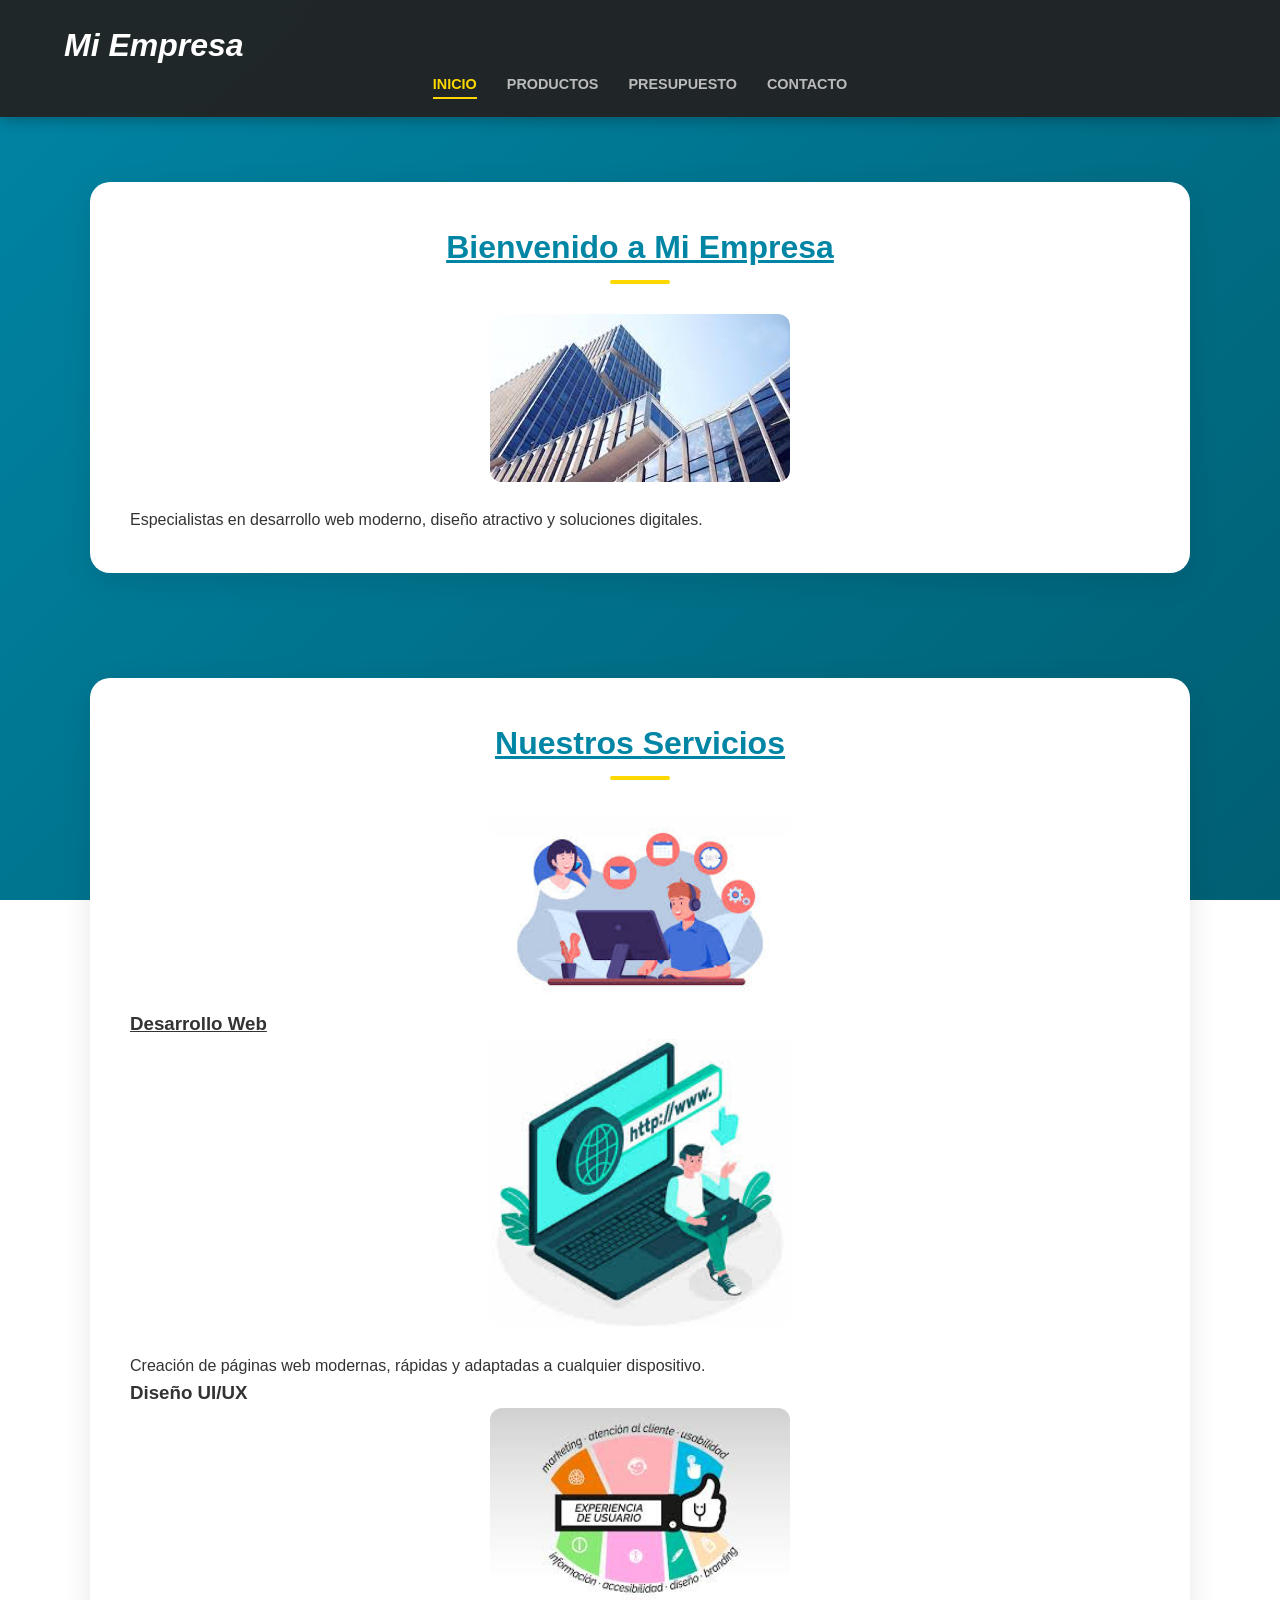
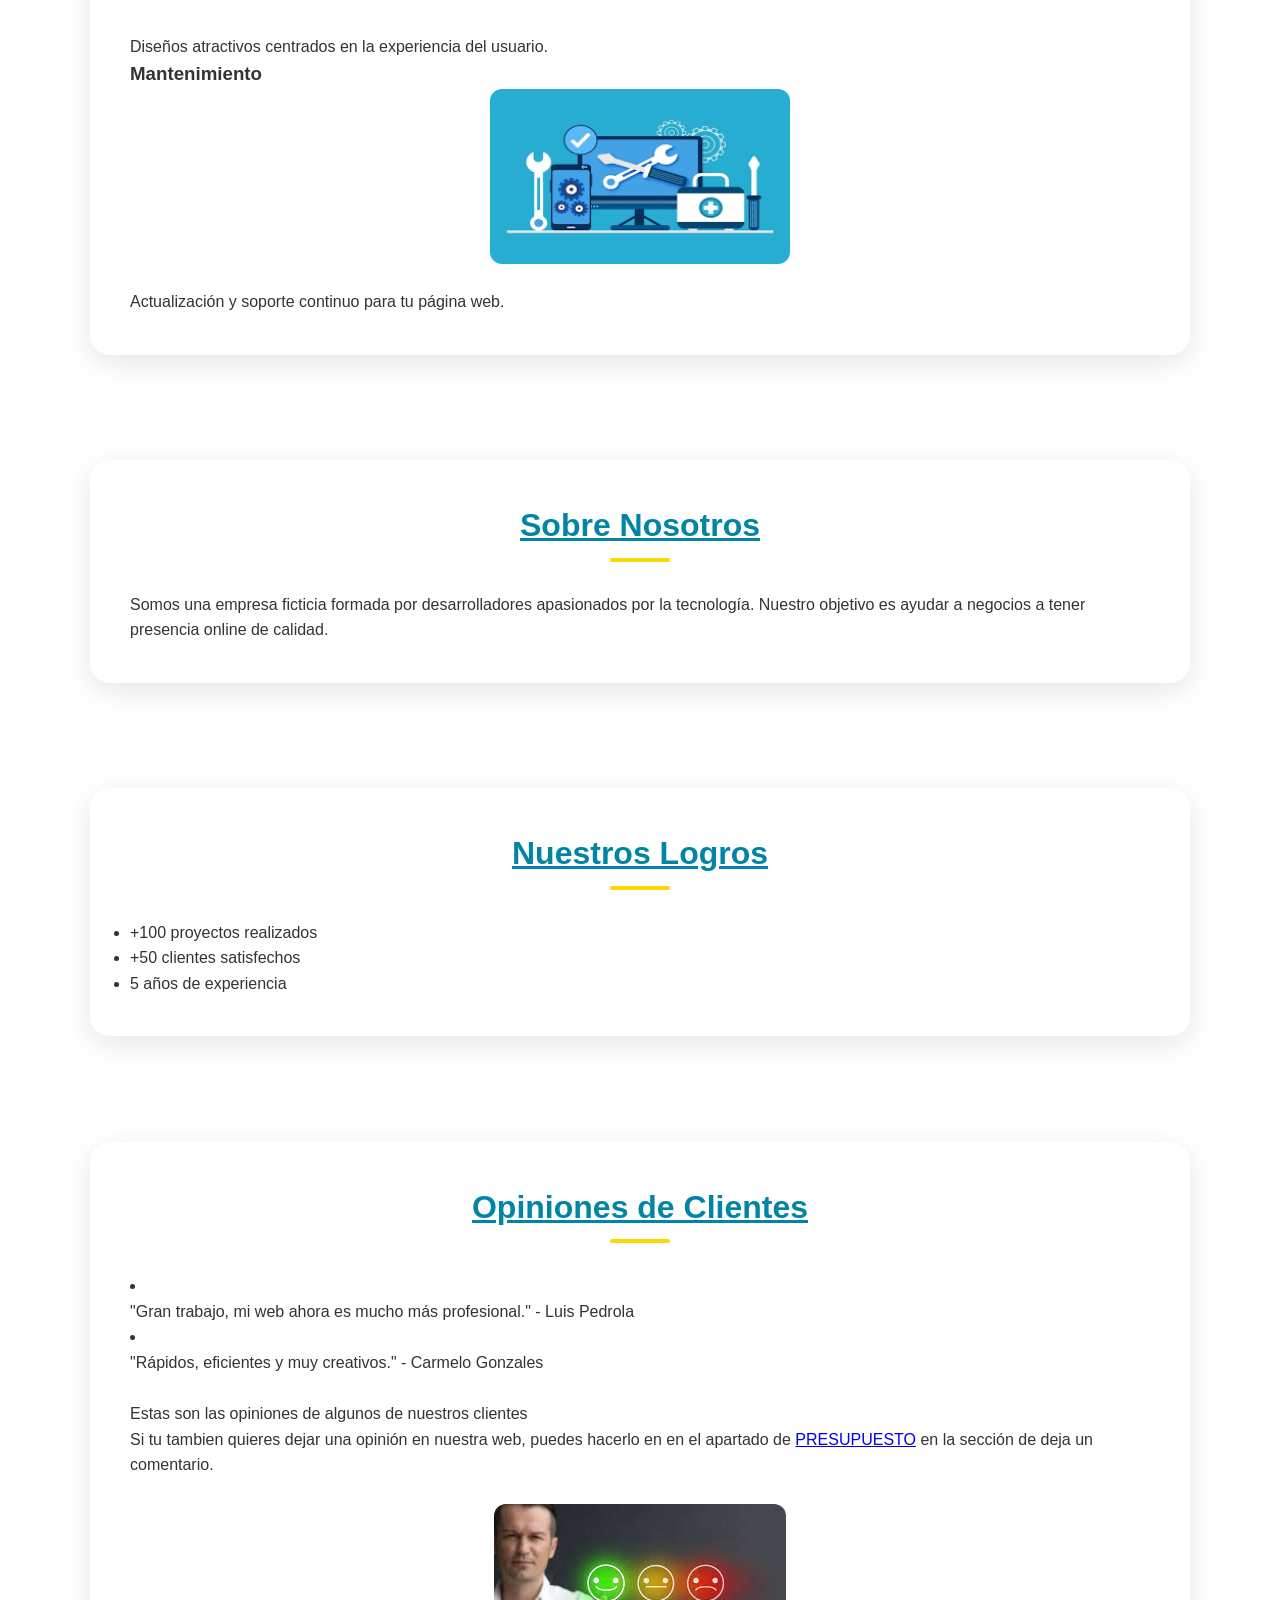
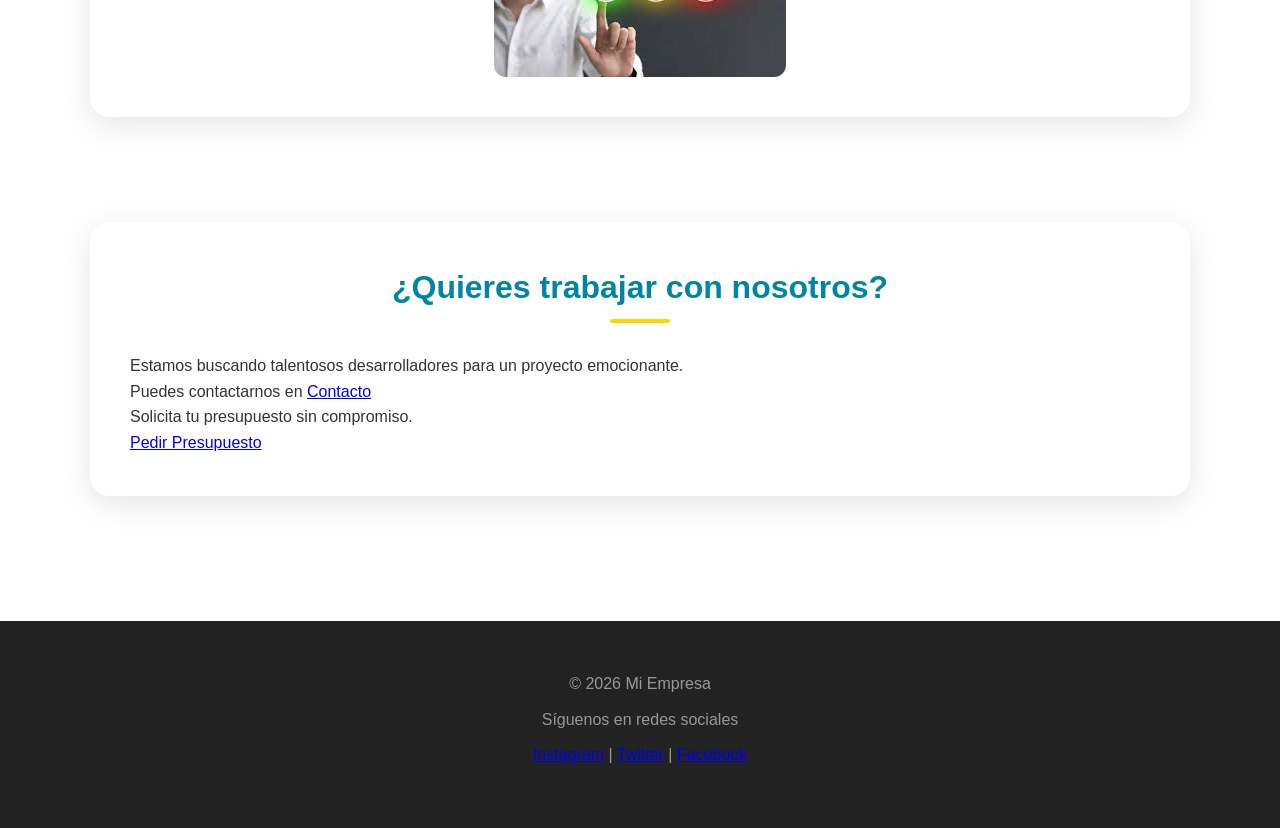
==== index.html @ b94d6785 "commit general" ====
<!DOCTYPE html>
<html lang="es">
<head>
    <meta charset="UTF-8">
    <meta name="description" content="Empresa de desarrollo web profesional">
    <title>Inicio - Mi Empresa</title>
    <link rel="stylesheet" href="css/styles.css">
</head>
<body>

<header>
    <h1><i>Mi Empresa</i></h1>
    <nav>
        <ul>
            <li><a href="/index.html" class="active">Inicio</a></li>
            <li><a href="../Trabajo Final/views/productos.html">Productos</a></li>
            <li><a href="../Trabajo Final/views/presupuesto.html">Presupuesto</a></li>
            <li><a href="../Trabajo Final/views/contacto.html">Contacto</a></li>
        </ul>
    </nav>
</header>
<br>
<section>
    <h2><u>Bienvenido a Mi Empresa</u></h2>
        <img src="./img/miempresa.jpg" alt="Esta es nuestra empresa">
        <br>
    <p>Especialistas en desarrollo web moderno, diseño atractivo y soluciones digitales.</p>
</section>
<br>
<section>
    <h2><u>Nuestros Servicios</u></h2>
        <img src="./img/servicios.jpg" width=300>

    <article>
        <h3><u>Desarrollo Web</u></h3>
        <img src="./img/web.jpg" width=300>
        <br>
        <p>Creación de páginas web modernas, rápidas y adaptadas a cualquier dispositivo.</p>
    </article>

    <article>
        <h3>Diseño UI/UX</h3>
        <img src="./img/experiencias de usuario.jpg" width=300>
        <br>
        <p>Diseños atractivos centrados en la experiencia del usuario.</p>
    </article>

    <article>
        <h3>Mantenimiento</h3>
        <img src="./img/mantenimientodeweb.png" width=300>
        <br>
        <p>Actualización y soporte continuo para tu página web.</p>
    </article>
</section>
<br>
<section>
    <h2><u>Sobre Nosotros</u></h2>

    <p>Somos una empresa ficticia formada por desarrolladores apasionados por la tecnología. 
    Nuestro objetivo es ayudar a negocios a tener presencia online de calidad.</p>
</section>
<br>
<section>
    <h2><u>Nuestros Logros</u></h2>
    <ul>
        <li>+100 proyectos realizados</li>
        <li>+50 clientes satisfechos</li>
        <li>5 años de experiencia</li>
    </ul>
</section>
<br>
<section>
    <h2><u>Opiniones de Clientes</u></h2>
    <li> 
        <ul>
            <blockquote>
            "Gran trabajo, mi web ahora es mucho más profesional." - Luis Pedrola
            </blockquote>
        </ul>
    </li>
    <li>
        <ul>
            <blockquote>
            "Rápidos, eficientes y muy creativos." - Carmelo Gonzales
            </blockquote>
        </ul>
    
    </li>
    <br>
    <p>Estas son las opiniones de algunos de nuestros clientes</p>

    <p>Si tu tambien quieres dejar una opinión en nuestra web, puedes hacerlo en en el apartado de <a href="presupuesto.html"> PRESUPUESTO</a> en la sección de deja un comentario.</p>
<br>
    <img src="./img/opiniones.jpg" alt="">

</section>
<br>
<section>
    <h2>¿Quieres trabajar con nosotros?</h2>
    <p>Estamos buscando talentosos desarrolladores para un proyecto emocionante.</p>
    <P>Puedes contactarnos en <a href="../Trabajo Final/views/contacto.html">Contacto</a></P>
    <p>Solicita tu presupuesto sin compromiso.</p>
    <a href="../Trabajo Final/views/presupuesto.html">Pedir Presupuesto</a>
</section>
<br>
<footer>
    <p>© 2026 Mi Empresa</p>
    <p>Síguenos en redes sociales</p>
    <p>
    <a href="https://www.instagram.com" target="_blank">Instagram</a> | 
    <a href="https://www.twitter.com" target="_blank">Twitter</a> | 
    <a href="https://www.facebook.com" target="_blank">Facebook</a>
    </p>
</footer>

</body>
</html>
---- css/styles.css ----
:root {
    --cian-fondo: #0085a5; 
    --cian-claro: #e0f2f1;
    --blanco-puro: #ffffff;
    --gris-oscuro: #2c3e50;
    --accent: #ffd700; 
    --sombra: 0 8px 30px rgba(0,0,0,0.1);
}

img {
    display: block;    
    margin-left: auto; 
    margin-right: auto;
    max-width: 100%;   
    height: auto;      
    border-radius: 12px; 
}
* {
    margin: 0;
    padding: 0;
    box-sizing: border-box;
    font-family: 'Segoe UI', Roboto, Helvetica, Arial, sans-serif;
}

body {
   
    background: linear-gradient(135deg, var(--cian-fondo) 0%, #005f73 100%);
    background-attachment: fixed;
    color: #333;
    line-height: 1.6;
}


header {
    background-color: rgba(34, 34, 34, 0.95);
    backdrop-filter: blur(5px); 
    color: white;
    padding: 20px 5%;
    position: sticky;
    top: 0;
    z-index: 1000;
    box-shadow: 0 2px 15px rgba(0,0,0,0.3);
}

nav ul {
    display: flex;
    list-style: none;
    justify-content: center;
    gap: 30px;
}

nav a {
    color: #bbb;
    text-decoration: none;
    font-weight: 600;
    text-transform: uppercase;
    font-size: 0.9rem;
    transition: all 0.3s ease;
}

nav a:hover {
    color: white;
}

nav a.active {
    color: var(--accent);
    border-bottom: 2px solid var(--accent);
    padding-bottom: 5px;
}


section {
    max-width: 1100px;
    margin: 40px auto;
    padding: 40px;
    background-color: var(--blanco-puro);
    border-radius: 20px; 
    box-shadow: var(--sombra);
}

h2 {
    text-align: center;
    margin-bottom: 30px;
    color: var(--cian-fondo);
    font-size: 2rem;
    position: relative;
    padding-bottom: 10px;
}


h2::after {
    content: '';
    width: 60px;
    height: 4px;
    background: var(--accent);
    position: absolute;
    bottom: 0;
    left: 50%;
    transform: translateX(-50%);
    border-radius: 2px;
}


.grid {
    display: grid;
    grid-template-columns: repeat(auto-fit, minmax(280px, 1fr)); /* Adaptable a móvil */
    gap: 30px;
    padding: 20px 0;
}

.producto {
    border: none;
    padding: 0;
    text-align: center;
    background-color: #fff;
    border-radius: 15px;
    overflow: hidden; 
    transition: transform 0.3s ease, box-shadow 0.3s ease;
    box-shadow: 0 4px 15px rgba(0,0,0,0.05);
}

.producto:hover {
    transform: translateY(-10px);
    box-shadow: 0 12px 25px rgba(0,0,0,0.15);
}

.producto img {
    width: 100%;
    height: 250px;
    object-fit: cover;
    transition: transform 0.5s ease;
}

.producto:hover img {
    transform: scale(1.05);
}

.producto p {
    margin: 15px 0 5px;
    font-size: 1.1rem;
    color: var(--gris-oscuro);
}

.producto span {
    display: block;
    color: var(--cian-fondo);
    font-size: 1.3rem;
    font-weight: bold;
    margin-bottom: 20px;
}


form {
    width: 100%;
    max-width: 600px;
    margin: auto;
    display: flex;
    flex-direction: column;
}

input, textarea {
    width: 100%;
    margin: 10px 0;
    padding: 15px;
    border: 1px solid #ddd;
    border-radius: 8px;
    background: #f8f9fa;
    transition: border 0.3s;
}

input:focus, textarea:focus {
    outline: none;
    border-color: var(--cian-fondo);
    background: #fff;
}

button {
    background-color: var(--cian-fondo);
    color: white;
    padding: 15px;
    border: none;
    border-radius: 8px;
    font-weight: bold;
    cursor: pointer;
    transition: background-color 0.3s;
    margin-top: 10px;
}

button:hover {
    background-color: #005f73;
}


footer {
    background-color: #222;
    color: #999;
    text-align: center;
    padding: 50px 20px;
    margin-top: 60px;
}

footer p {
    margin-bottom: 10px;
}
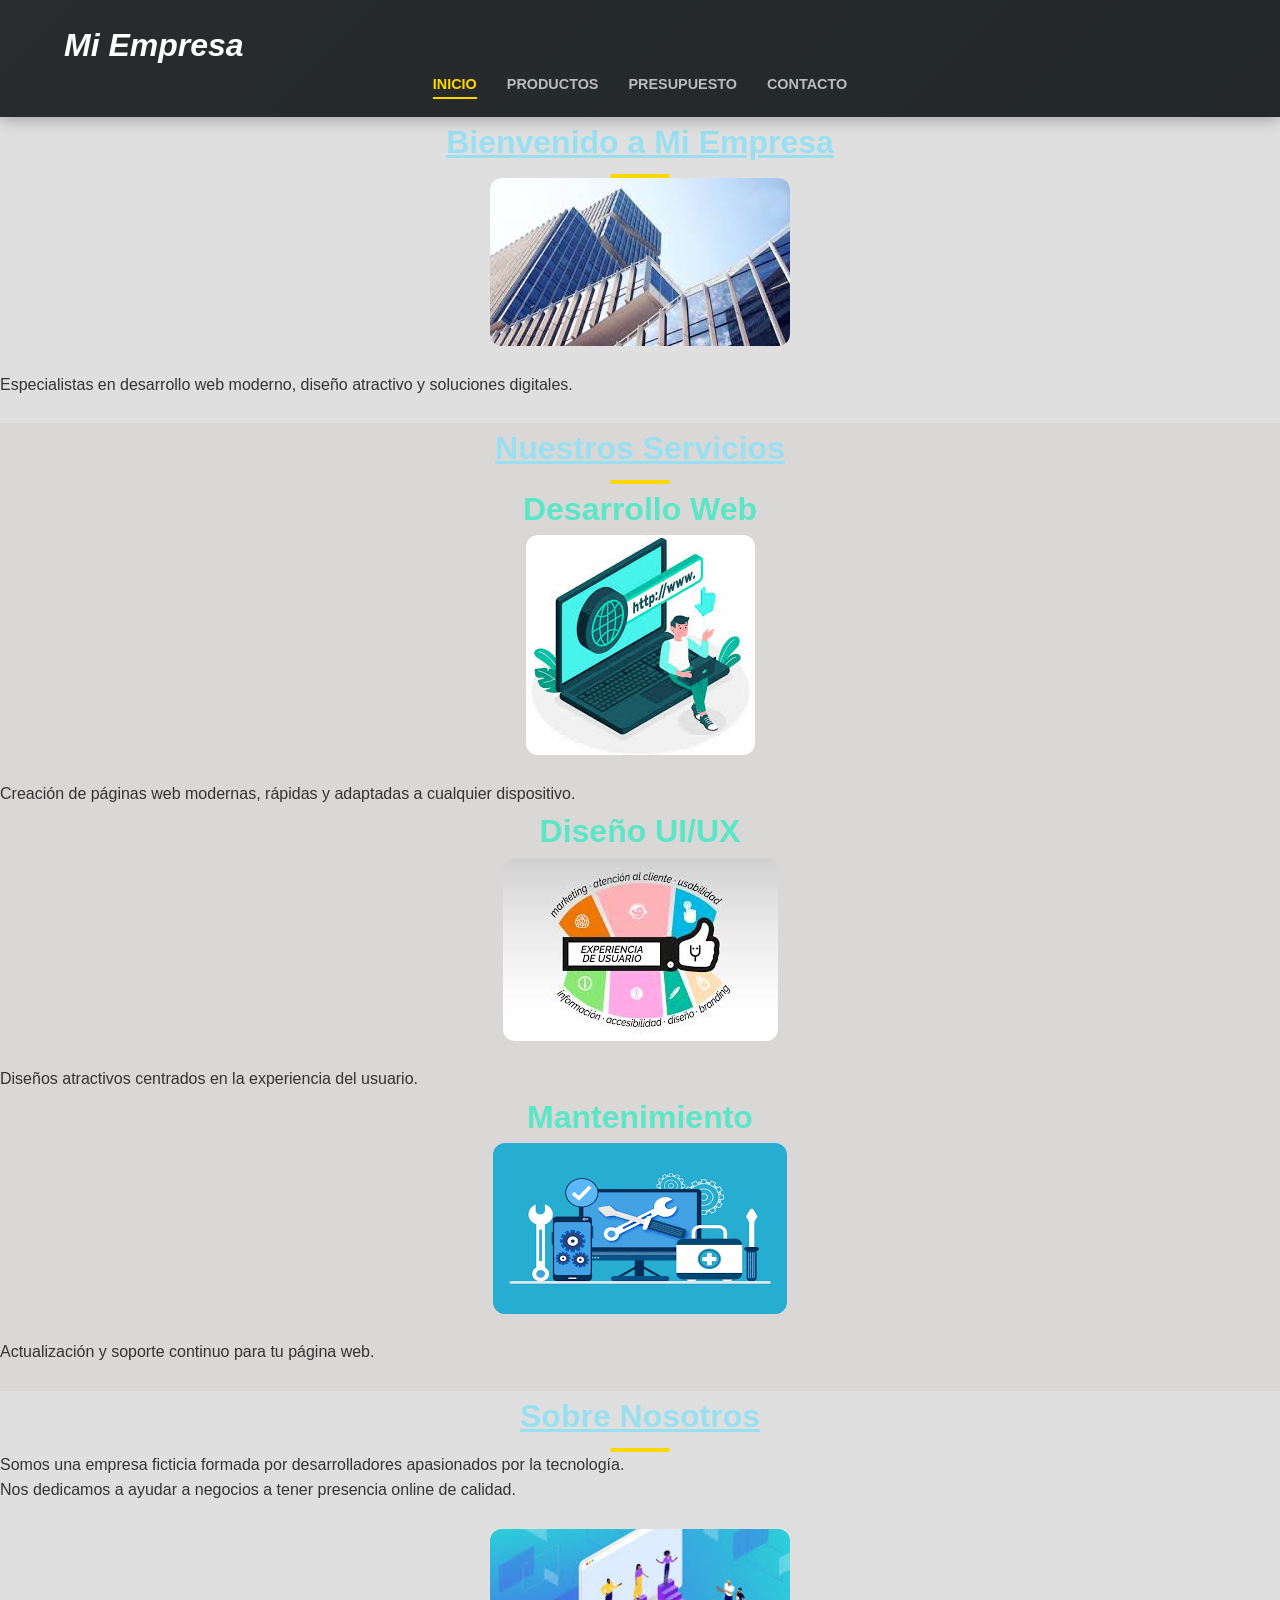
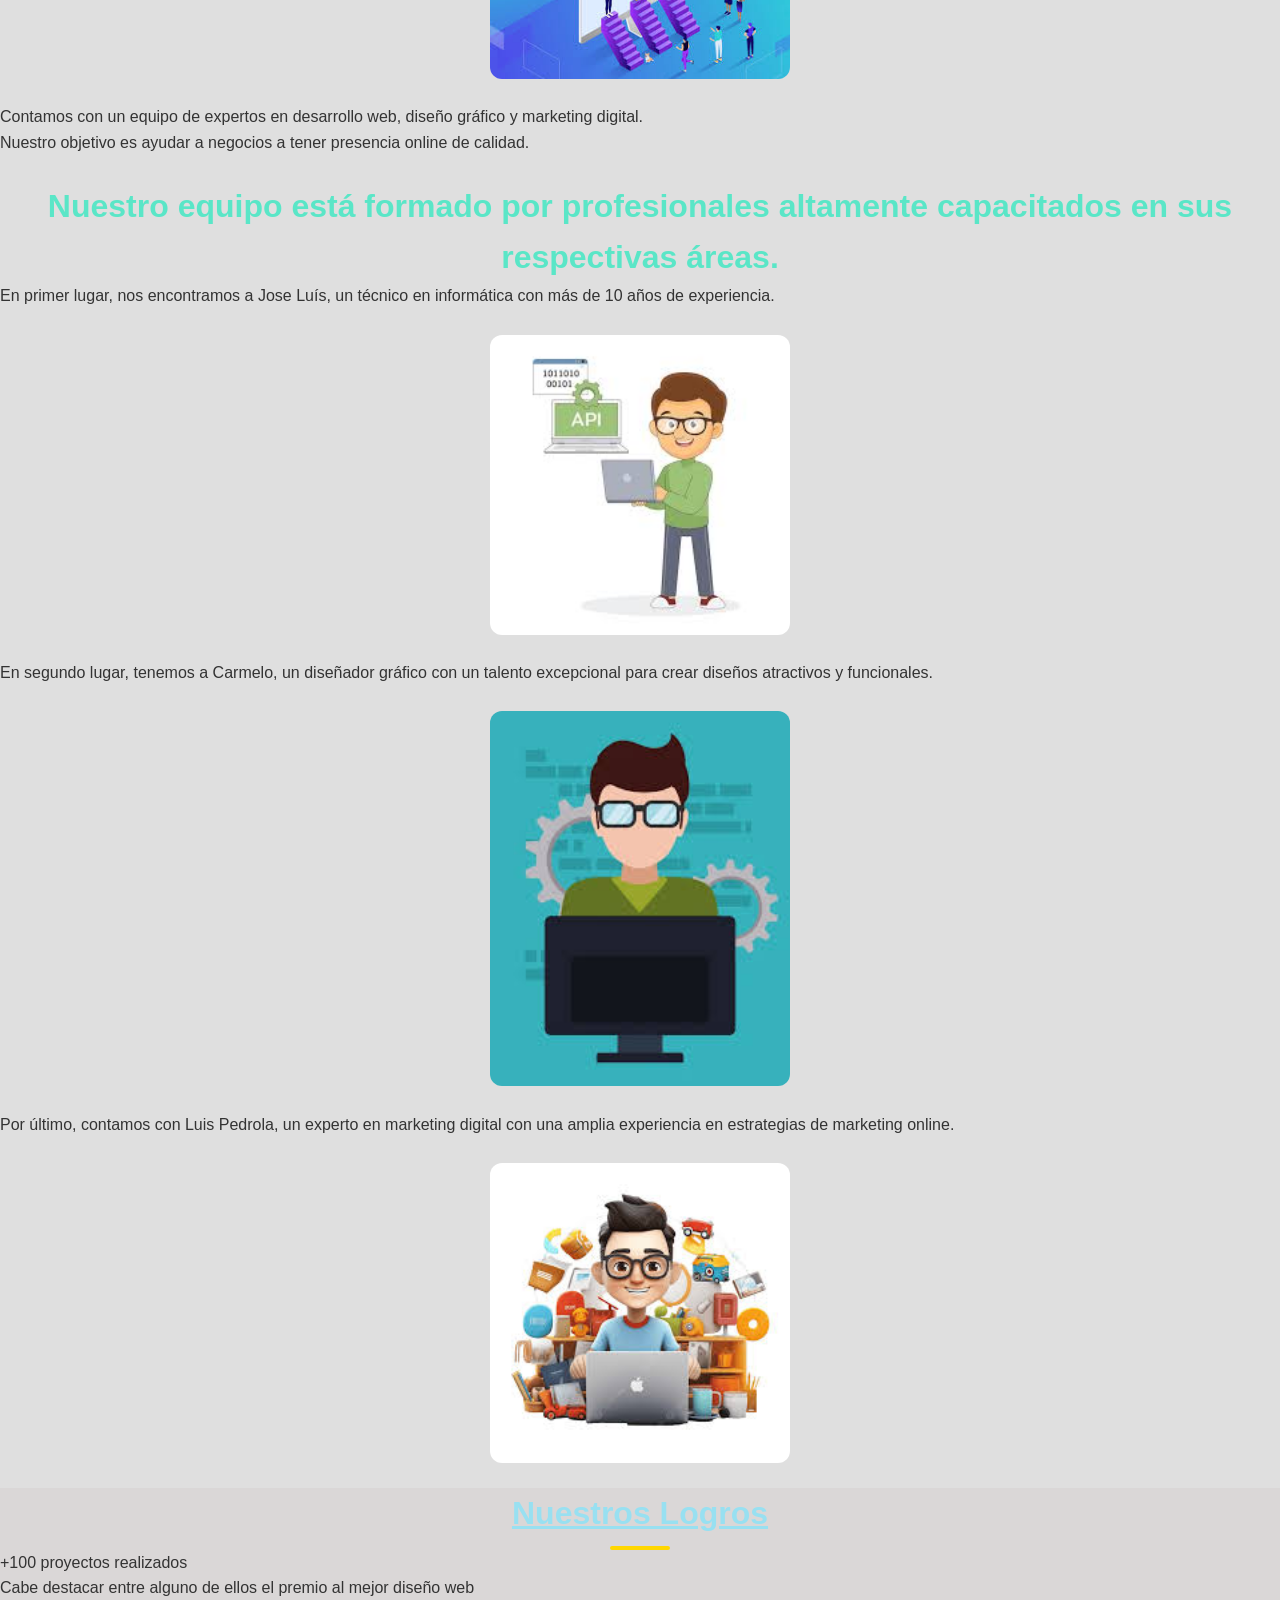
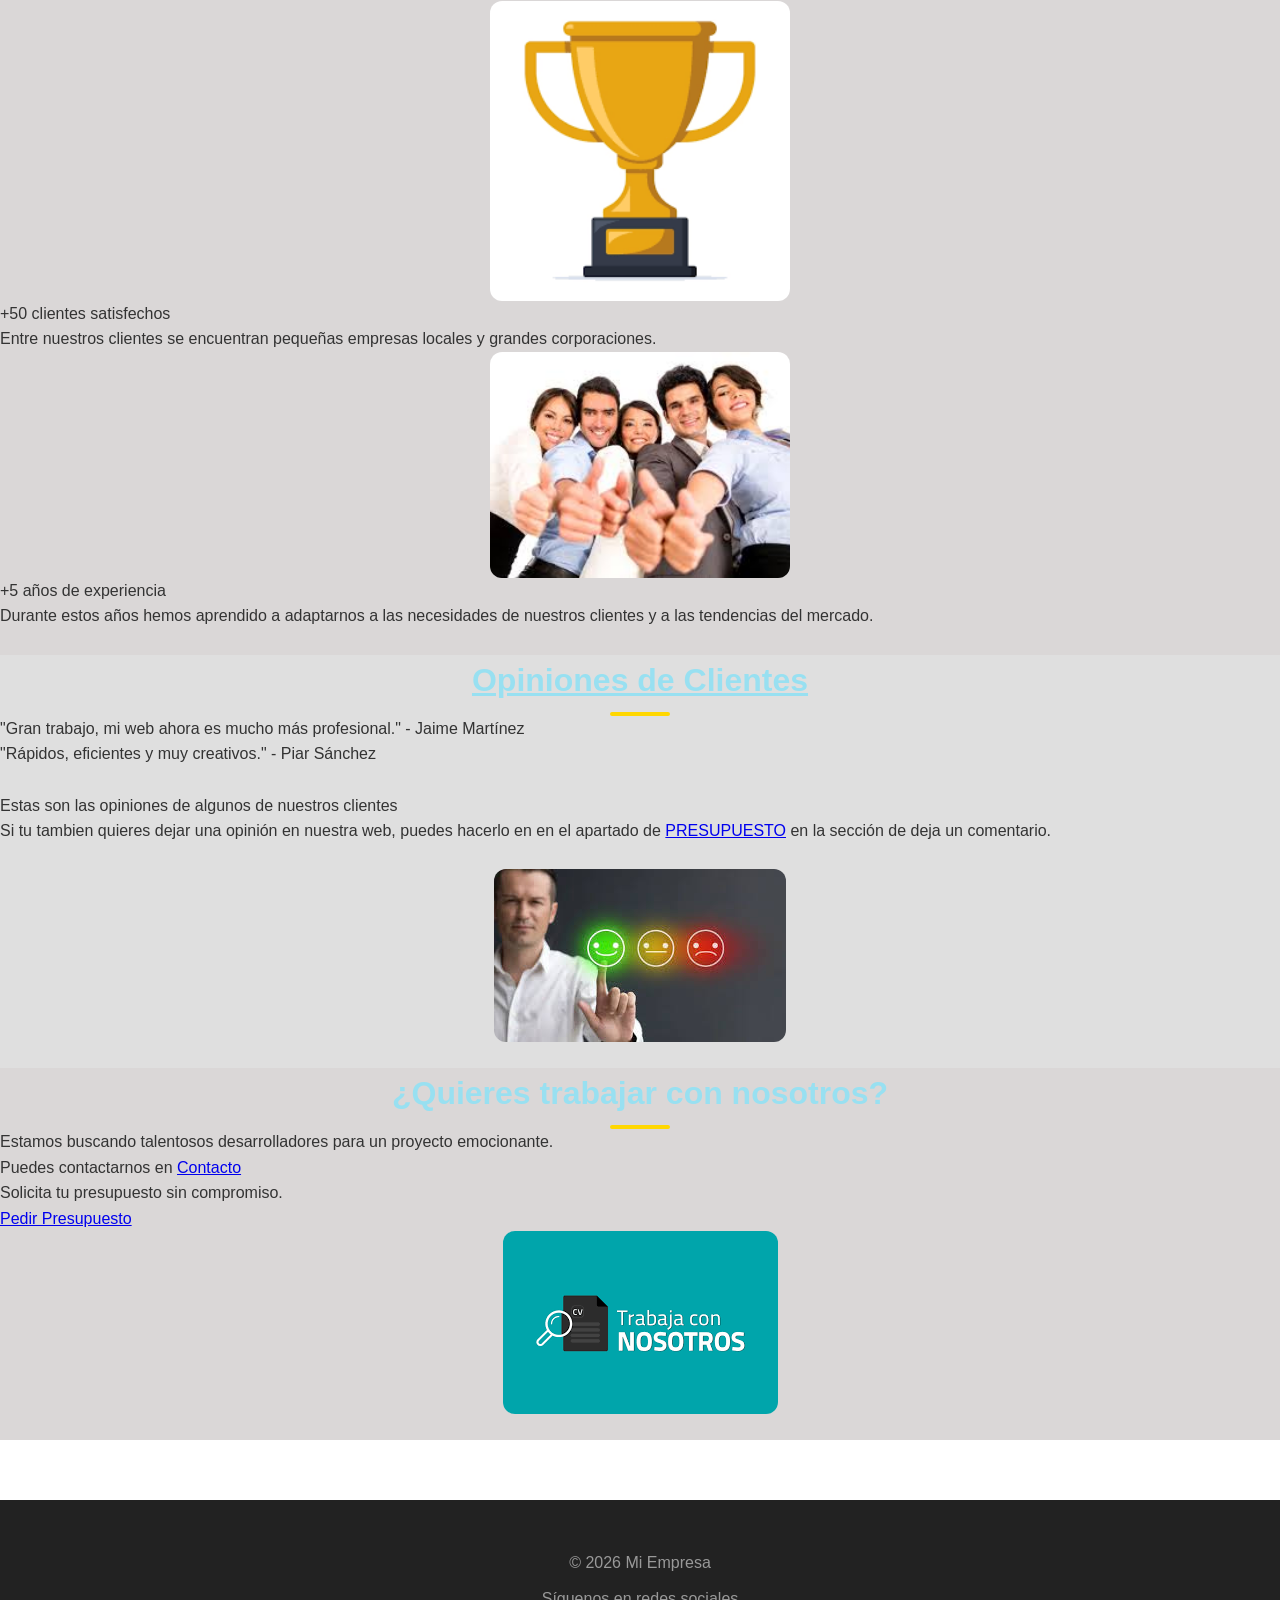
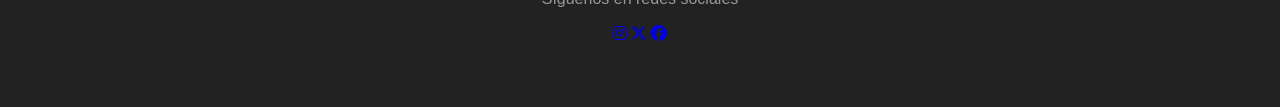
==== commit 7bc782c5: "Commit message: Agregados nuevos archivos de imagen, corregidos errores en el index.html y actualiza" ====
--- a/index.html
+++ b/index.html
@@ -5,6 +5,7 @@
     <meta name="description" content="Empresa de desarrollo web profesional">
     <title>Inicio - Mi Empresa</title>
     <link rel="stylesheet" href="css/styles.css">
+    <link rel="stylesheet" href="https://cdnjs.cloudflare.com/ajax/libs/font-awesome/6.5.1/css/all.min.css">
 </head>
 <body>
 
@@ -12,104 +13,141 @@
     <h1><i>Mi Empresa</i></h1>
     <nav>
         <ul>
-            <li><a href="/index.html" class="active">Inicio</a></li>
-            <li><a href="../Trabajo Final/views/productos.html">Productos</a></li>
-            <li><a href="../Trabajo Final/views/presupuesto.html">Presupuesto</a></li>
-            <li><a href="../Trabajo Final/views/contacto.html">Contacto</a></li>
+            <li><a href="index.html" class="active">Inicio</a></li>
+            <li><a href="views/productos.html">Productos</a></li>
+            <li><a href="views/presupuesto.html">Presupuesto</a></li>
+            <li><a href="views/contacto.html">Contacto</a></li>
         </ul>
     </nav>
 </header>
-<br>
-<section>
+<main>
+<section class="sectionXL sectionPar">
     <h2><u>Bienvenido a Mi Empresa</u></h2>
-        <img src="./img/miempresa.jpg" alt="Esta es nuestra empresa">
+        <img src="./img/miempresa.jpg" alt="Esta es nuestra empresa" width="300" height="168">
         <br>
     <p>Especialistas en desarrollo web moderno, diseño atractivo y soluciones digitales.</p>
+    <br>
 </section>
-<br>
-<section>
+<section class="sectionInpar">
     <h2><u>Nuestros Servicios</u></h2>
-        <img src="./img/servicios.jpg" width=300>
 
     <article>
-        <h3><u>Desarrollo Web</u></h3>
-        <img src="./img/web.jpg" width=300>
+        <h3>Desarrollo Web</h3>
+        <img src="./img/web.jpg" width="229" height="220" alt="Desarrollo Web">
         <br>
         <p>Creación de páginas web modernas, rápidas y adaptadas a cualquier dispositivo.</p>
     </article>
 
     <article>
         <h3>Diseño UI/UX</h3>
-        <img src="./img/experiencias de usuario.jpg" width=300>
+        <img src="./img/experiencias_de_usuario.jpg" width="275" height="183" alt="Diseño UI/UX">
         <br>
         <p>Diseños atractivos centrados en la experiencia del usuario.</p>
     </article>
 
     <article>
         <h3>Mantenimiento</h3>
-        <img src="./img/mantenimientodeweb.png" width=300>
+        <img src="./img/mantenimientodeweb.png" width="294" height="171" alt="Mantenimiento">
         <br>
         <p>Actualización y soporte continuo para tu página web.</p>
     </article>
+    <br>
 </section>
-<br>
-<section>
+
+<section class="sectionXL sectionPar">
     <h2><u>Sobre Nosotros</u></h2>
 
-    <p>Somos una empresa ficticia formada por desarrolladores apasionados por la tecnología. 
-    Nuestro objetivo es ayudar a negocios a tener presencia online de calidad.</p>
+    <p>Somos una empresa ficticia formada por desarrolladores apasionados por la tecnología. </p>
+     <p>Nos dedicamos a ayudar a negocios a tener presencia online de calidad.</p>
+     <br>
+     <img src="./img/sobrenosotros.jpg" alt="Estos somos nosotros" width="300" height="168" class="img-sobrenosotros">
+     <br>
+     <p>Contamos con un equipo de expertos en desarrollo web, diseño gráfico y marketing digital.</p>
+    <p>Nuestro objetivo es ayudar a negocios a tener presencia online de calidad.</p>
+<br>    
+    <h3>Nuestro equipo está formado por profesionales altamente capacitados en sus respectivas áreas.</h3>
+    <p>En primer lugar, nos encontramos a Jose Luís, un técnico en informática con más de 10 años de experiencia.</p>
+    <br>
+    <img src="./img/joseluis.jpg" alt="Este es Jose Luís, nuestro técnico informático" width="300" height="168">
+    <br>
+    <p>En segundo lugar, tenemos a Carmelo, un diseñador gráfico con un talento excepcional para crear diseños atractivos y funcionales.</p>
+        <br>
+    <img src="./img/carmelo.jpg" alt="Este es Carmelo, nuestro diseñador gráfico" width="300" height="168">
+    <br>    
+    <p>Por último, contamos con Luis Pedrola, un experto en marketing digital con una amplia experiencia en estrategias de marketing online.</p>
+        <br>
+    <img src="./img/luispedrola.jpg" alt="Este es Luis Pedrola, nuestro experto en marketing digital" width="300" height="168">
+    <br>
+
 </section>
-<br>
-<section>
+
+<section class="sectionInpar">
     <h2><u>Nuestros Logros</u></h2>
     <ul>
-        <li>+100 proyectos realizados</li>
-        <li>+50 clientes satisfechos</li>
-        <li>5 años de experiencia</li>
+        <li>
+            <p>+100 proyectos realizados</p>
+            <p>Cabe destacar entre alguno de ellos el premio al mejor diseño web</p> 
+            <img src="./img/trofeo.png" alt="Este es el premio al mejor diseño web que ganamos" width="300" height="168">
+        </li>
+        <li>
+            <p>+50 clientes satisfechos</p>
+            <p>Entre nuestros clientes se encuentran pequeñas empresas locales y grandes corporaciones.</p>
+            <img src="./img/clientes.jpg" alt="Nuestros clientes satisfechos" width="300" height="168">
+        </li>
+        <li>
+            <p>+5 años de experiencia</p>
+            <p>Durante estos años hemos aprendido a adaptarnos a las necesidades de nuestros clientes y a las tendencias del mercado.</p>
+        </li>
     </ul>
+    <br>
 </section>
-<br>
-<section>
+
+<section class="sectionXL sectionPar">
     <h2><u>Opiniones de Clientes</u></h2>
-    <li> 
         <ul>
-            <blockquote>
-            "Gran trabajo, mi web ahora es mucho más profesional." - Luis Pedrola
-            </blockquote>
+            <li> 
+                <blockquote>
+                "Gran trabajo, mi web ahora es mucho más profesional." - Jaime Martínez
+                </blockquote>
+            </li>
         </ul>
-    </li>
-    <li>
+
         <ul>
-            <blockquote>
-            "Rápidos, eficientes y muy creativos." - Carmelo Gonzales
-            </blockquote>
+            <li>
+                <blockquote>
+                "Rápidos, eficientes y muy creativos." - Piar Sánchez
+                </blockquote>
+            </li>
         </ul>
     
-    </li>
     <br>
     <p>Estas son las opiniones de algunos de nuestros clientes</p>
 
     <p>Si tu tambien quieres dejar una opinión en nuestra web, puedes hacerlo en en el apartado de <a href="presupuesto.html"> PRESUPUESTO</a> en la sección de deja un comentario.</p>
-<br>
-    <img src="./img/opiniones.jpg" alt="">
+        <br>
+
+    <img src="./img/opiniones.jpg" alt="Opiniones de clientes" width="292" height="173">
+        <br>
 
 </section>
-<br>
-<section>
+
+<section class="sectionInpar">
     <h2>¿Quieres trabajar con nosotros?</h2>
     <p>Estamos buscando talentosos desarrolladores para un proyecto emocionante.</p>
-    <P>Puedes contactarnos en <a href="../Trabajo Final/views/contacto.html">Contacto</a></P>
+    <p>Puedes contactarnos en <a href="views/contacto.html">Contacto</a></p>
     <p>Solicita tu presupuesto sin compromiso.</p>
-    <a href="../Trabajo Final/views/presupuesto.html">Pedir Presupuesto</a>
+    <a href="views/presupuesto.html">Pedir Presupuesto</a>
+    <img src="./img/trabaja.png" alt="Trabaja con nosotros" width="275" height="183">
+    <br>
 </section>
-<br>
+</main>
 <footer>
     <p>© 2026 Mi Empresa</p>
     <p>Síguenos en redes sociales</p>
     <p>
-    <a href="https://www.instagram.com" target="_blank">Instagram</a> | 
-    <a href="https://www.twitter.com" target="_blank">Twitter</a> | 
-    <a href="https://www.facebook.com" target="_blank">Facebook</a>
+        <a href="https://www.instagram.com" target="_blank"><i class="fa-brands fa-instagram"></i></a>
+        <a href="https://www.twitter.com" target="_blank"><i class="fa-brands fa-x-twitter"></i></a>
+        <a href="https://www.facebook.com" target="_blank"><i class="fa-brands fa-facebook"></i></a>
     </p>
 </footer>
 
--- a/css/styles.css
+++ b/css/styles.css
@@ -1,5 +1,5 @@
 :root {
-    --cian-fondo: #0085a5; 
+    --cian-fondo: #98e0f1; 
     --cian-claro: #e0f2f1;
     --blanco-puro: #ffffff;
     --gris-oscuro: #2c3e50;
@@ -7,14 +7,6 @@
     --sombra: 0 8px 30px rgba(0,0,0,0.1);
 }
 
-img {
-    display: block;    
-    margin-left: auto; 
-    margin-right: auto;
-    max-width: 100%;   
-    height: auto;      
-    border-radius: 12px; 
-}
 * {
     margin: 0;
     padding: 0;
@@ -42,6 +34,76 @@
     box-shadow: 0 2px 15px rgba(0,0,0,0.3);
 }
 
+section {
+    background-color: var(--blanco-puro);
+}
+
+img {
+    display: block;    
+    margin-left: auto; 
+    margin-right: auto;
+    max-width: 100%;   
+    height: auto;      
+    border-radius: 12px; 
+}
+.sobre-nosotros {
+    display: flex;
+    align-items: right;
+    gap: 20px;
+    padding: 40px 5%;
+}
+label {
+    font-size: 1.5rem;
+    font-weight: bold;
+    color: var(--cian-fondo);
+}
+
+
+
+/* ESTILOA PROPIOS */
+
+.sectionXL {
+    width: 100%;
+}
+
+.sectionPar {
+    background: #dfdfdf;
+    margin-top: 0%;
+    margin-bottom: 0%;
+    padding: auto;
+}
+
+.sectionInpar {
+    background: #dad7d7;
+    margin-top: 0%;
+    margin-bottom: 0%;
+    padding: auto;
+}
+
+.grid {
+    display: grid;
+    grid-template-columns: repeat(auto-fit, minmax(280px, 1fr)); /* Adaptable a móvil */
+    gap: 30px;
+    padding: 20px 0;
+}
+
+
+
+/* ---------------------------- ESTILOS INDEX ----------------------------------- */
+
+
+
+
+
+
+
+
+footer a:hover {
+    color: #007bff;    
+}
+
+
+
 nav ul {
     display: flex;
     list-style: none;
@@ -69,18 +131,11 @@
 }
 
 
-section {
-    max-width: 1100px;
-    margin: 40px auto;
-    padding: 40px;
-    background-color: var(--blanco-puro);
-    border-radius: 20px; 
-    box-shadow: var(--sombra);
-}
+
 
 h2 {
     text-align: center;
-    margin-bottom: 30px;
+    margin-bottom: 0px;
     color: var(--cian-fondo);
     font-size: 2rem;
     position: relative;
@@ -101,12 +156,14 @@
 }
 
 
-.grid {
-    display: grid;
-    grid-template-columns: repeat(auto-fit, minmax(280px, 1fr)); /* Adaptable a móvil */
-    gap: 30px;
-    padding: 20px 0;
-}
+h3 {
+     text-align: center;
+    margin-bottom: 0px;
+    color: rgb(90, 230, 199);
+    font-size: 2rem;
+    position: relative;
+}
+
 
 .producto {
     border: none;
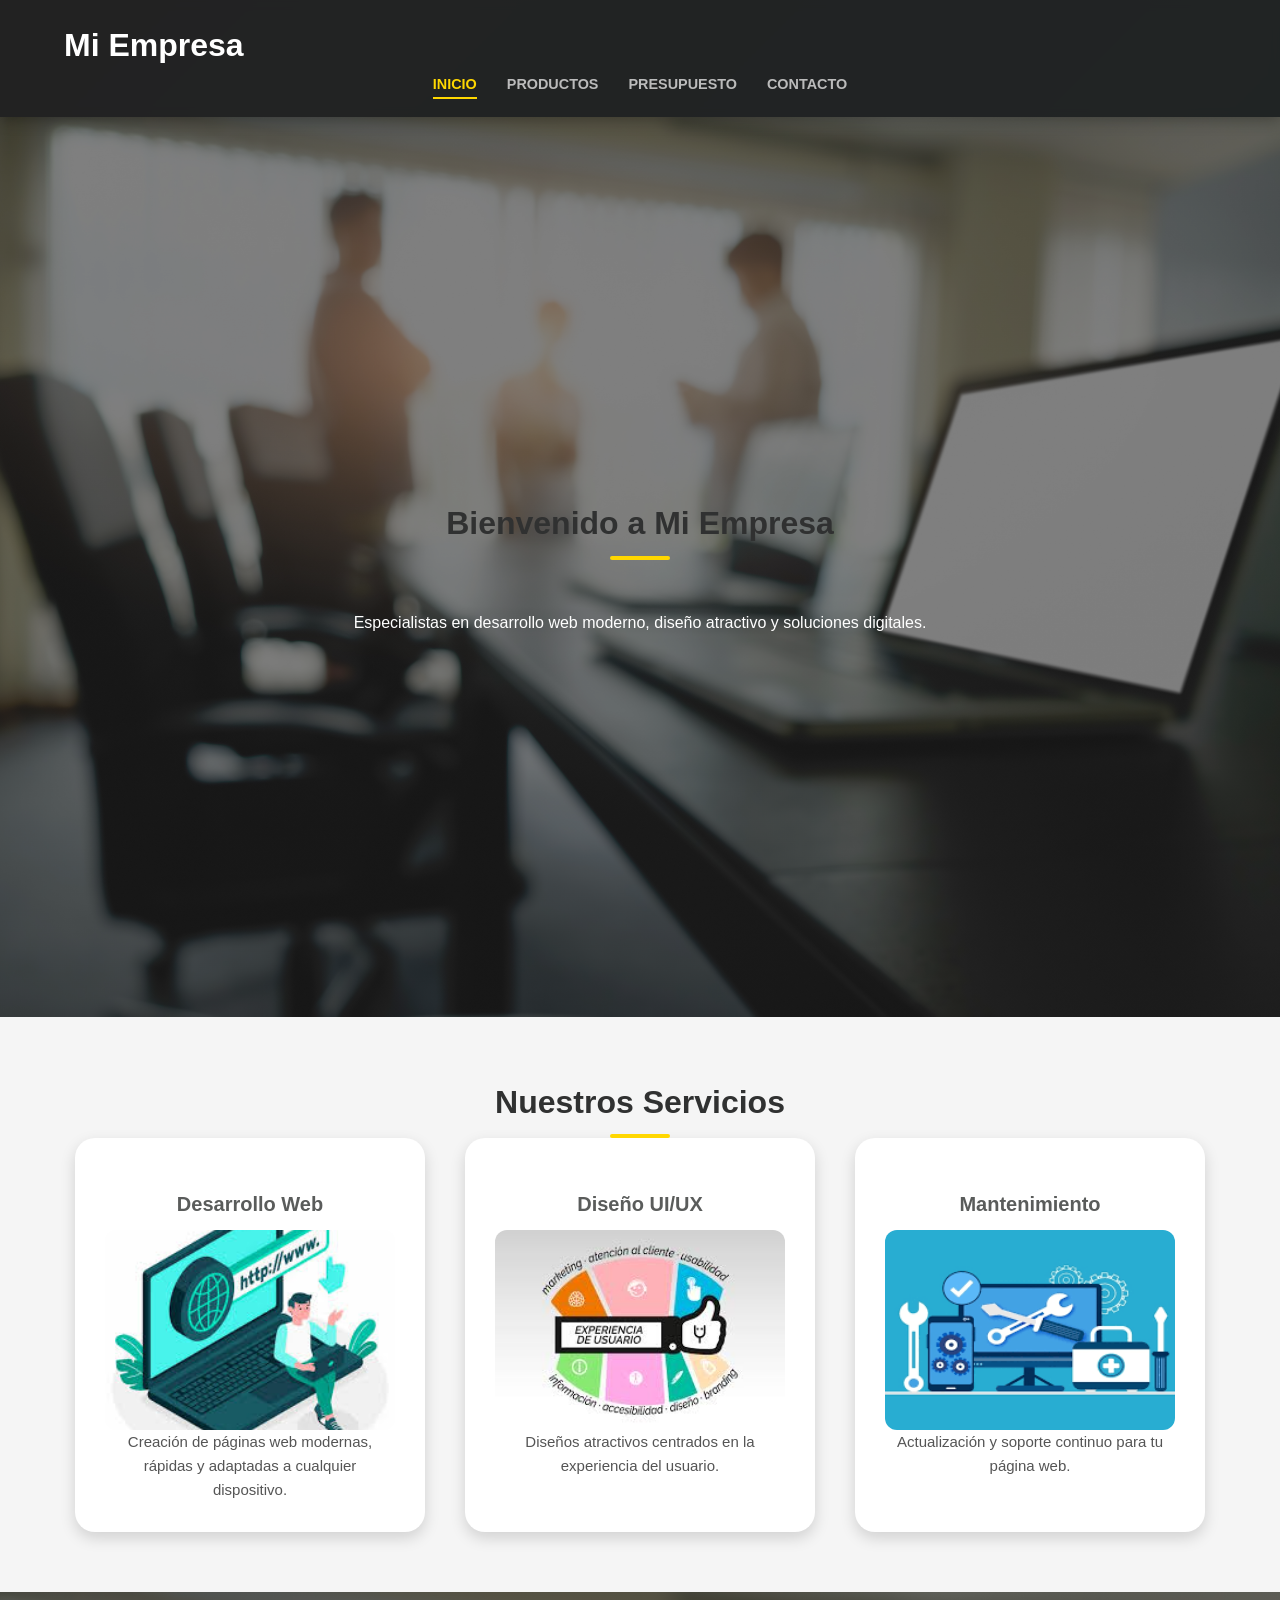
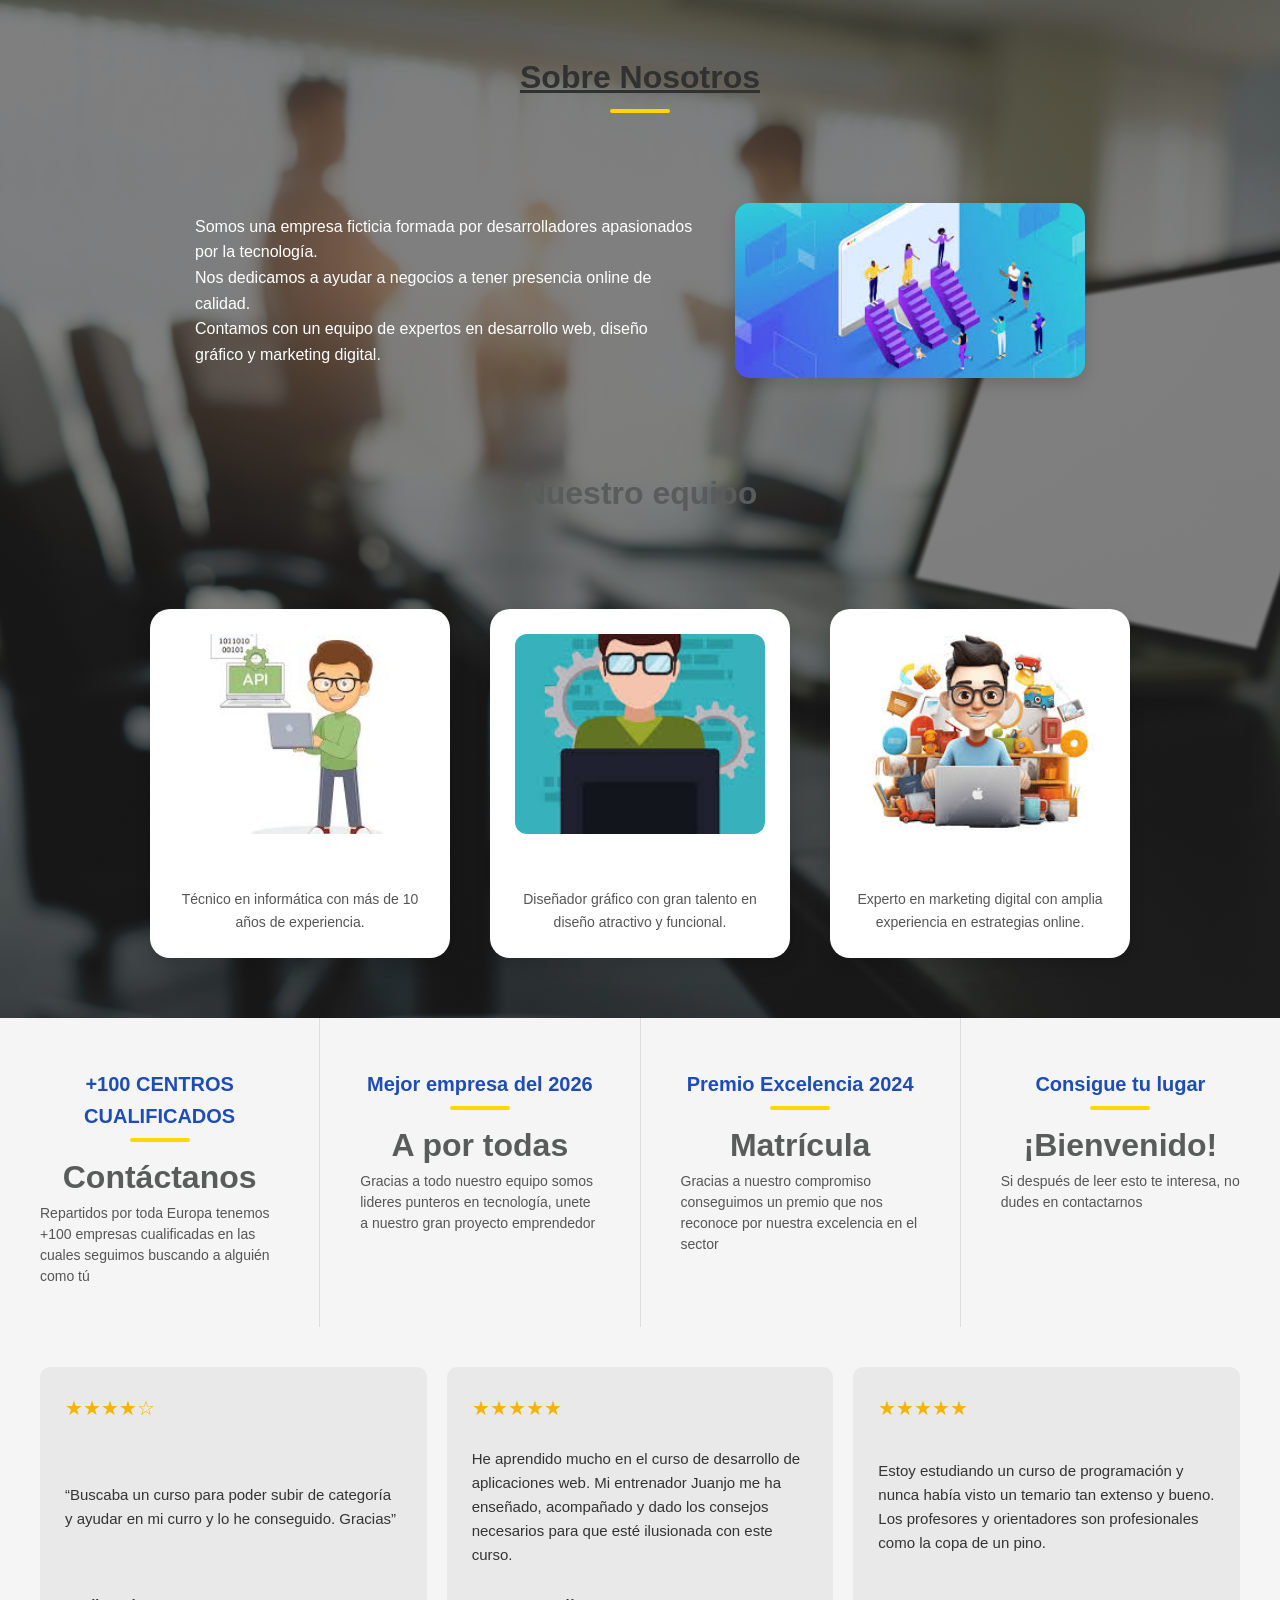
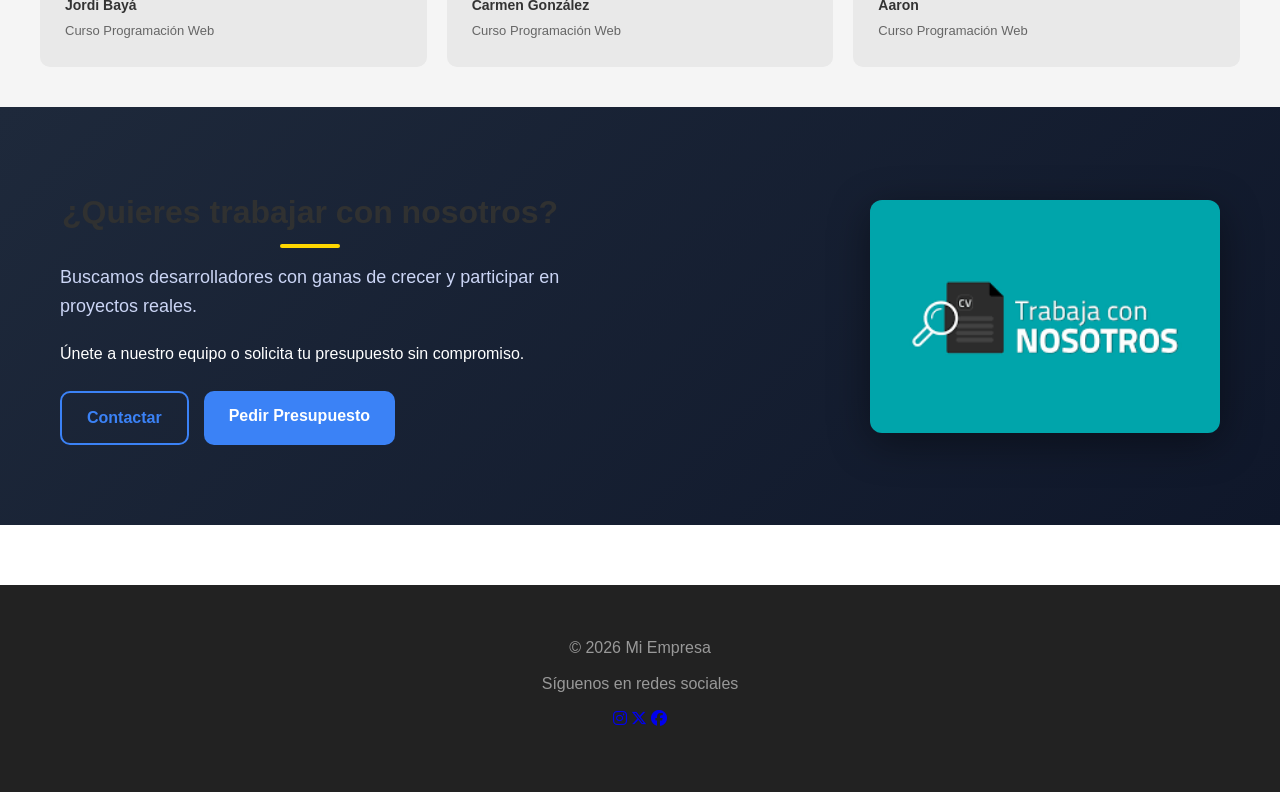
==== commit 0809eeef: "Commit css" ====
--- a/index.html
+++ b/index.html
@@ -10,7 +10,7 @@
 <body>
 
 <header>
-    <h1><i>Mi Empresa</i></h1>
+    <h1>Mi Empresa</h1>
     <nav>
         <ul>
             <li><a href="index.html" class="active">Inicio</a></li>
@@ -21,124 +21,158 @@
     </nav>
 </header>
 <main>
-<section class="sectionXL sectionPar">
-    <h2><u>Bienvenido a Mi Empresa</u></h2>
-        <img src="./img/miempresa.jpg" alt="Esta es nuestra empresa" width="300" height="168">
-        <br>
+<section class="sectionXL">
+    <h2>Bienvenido a Mi Empresa</h2>
     <p>Especialistas en desarrollo web moderno, diseño atractivo y soluciones digitales.</p>
-    <br>
+    
 </section>
-<section class="sectionInpar">
-    <h2><u>Nuestros Servicios</u></h2>
+<section class="Seccion_Servicios">
+    <h2>Nuestros Servicios</h2>
 
-    <article>
-        <h3>Desarrollo Web</h3>
-        <img src="./img/web.jpg" width="229" height="220" alt="Desarrollo Web">
-        <br>
-        <p>Creación de páginas web modernas, rápidas y adaptadas a cualquier dispositivo.</p>
-    </article>
+    <div class="contenedor-servicios">
 
-    <article>
-        <h3>Diseño UI/UX</h3>
-        <img src="./img/experiencias_de_usuario.jpg" width="275" height="183" alt="Diseño UI/UX">
-        <br>
-        <p>Diseños atractivos centrados en la experiencia del usuario.</p>
-    </article>
+        <div class="servicios"> 
+            <h3>Desarrollo Web</h3>
+            <img src="./img/web.jpg" alt="Desarrollo Web">
+            <p>Creación de páginas web modernas, rápidas y adaptadas a cualquier dispositivo.</p>
+        </div>
 
-    <article>
-        <h3>Mantenimiento</h3>
-        <img src="./img/mantenimientodeweb.png" width="294" height="171" alt="Mantenimiento">
-        <br>
-        <p>Actualización y soporte continuo para tu página web.</p>
-    </article>
-    <br>
+        <div class="servicios">
+            <h3>Diseño UI/UX</h3>
+            <img src="./img/experiencias_de_usuario.jpg" alt="Diseño UI/UX">
+            <p>Diseños atractivos centrados en la experiencia del usuario.</p>
+        </div>
+
+        <div class="servicios">
+            <h3>Mantenimiento</h3>
+            <img src="./img/mantenimientodeweb.png" alt="Mantenimiento">
+            <p>Actualización y soporte continuo para tu página web.</p>
+        </div>
+
+    </div>
 </section>
 
 <section class="sectionXL sectionPar">
     <h2><u>Sobre Nosotros</u></h2>
 
-    <p>Somos una empresa ficticia formada por desarrolladores apasionados por la tecnología. </p>
-     <p>Nos dedicamos a ayudar a negocios a tener presencia online de calidad.</p>
-     <br>
-     <img src="./img/sobrenosotros.jpg" alt="Estos somos nosotros" width="300" height="168" class="img-sobrenosotros">
-     <br>
-     <p>Contamos con un equipo de expertos en desarrollo web, diseño gráfico y marketing digital.</p>
-    <p>Nuestro objetivo es ayudar a negocios a tener presencia online de calidad.</p>
-<br>    
-    <h3>Nuestro equipo está formado por profesionales altamente capacitados en sus respectivas áreas.</h3>
-    <p>En primer lugar, nos encontramos a Jose Luís, un técnico en informática con más de 10 años de experiencia.</p>
-    <br>
-    <img src="./img/joseluis.jpg" alt="Este es Jose Luís, nuestro técnico informático" width="300" height="168">
-    <br>
-    <p>En segundo lugar, tenemos a Carmelo, un diseñador gráfico con un talento excepcional para crear diseños atractivos y funcionales.</p>
-        <br>
-    <img src="./img/carmelo.jpg" alt="Este es Carmelo, nuestro diseñador gráfico" width="300" height="168">
-    <br>    
-    <p>Por último, contamos con Luis Pedrola, un experto en marketing digital con una amplia experiencia en estrategias de marketing online.</p>
-        <br>
-    <img src="./img/luispedrola.jpg" alt="Este es Luis Pedrola, nuestro experto en marketing digital" width="300" height="168">
-    <br>
+    <!-- INTRO -->
+    <div class="sobre-intro">
+        <div class="texto">
+            <p>Somos una empresa ficticia formada por desarrolladores apasionados por la tecnología.</p>
+            <p>Nos dedicamos a ayudar a negocios a tener presencia online de calidad.</p>
+            <p>Contamos con un equipo de expertos en desarrollo web, diseño gráfico y marketing digital.</p>
+        </div>
 
+        <img src="./img/sobrenosotros.jpg" alt="Estos somos nosotros">
+    </div>
+
+    <!-- EQUIPO -->
+    <h3>Nuestro equipo</h3>
+
+    <div class="equipo">
+
+        <div class="card-equipo">
+            <img src="./img/joseluis.jpg" alt="Jose Luis">
+            <h4>Jose Luís</h4>
+            <p>Técnico en informática con más de 10 años de experiencia.</p>
+        </div>
+
+        <div class="card-equipo">
+            <img src="./img/carmelo.jpg" alt="Carmelo">
+            <h4>Carmelo</h4>
+            <p>Diseñador gráfico con gran talento en diseño atractivo y funcional.</p>
+        </div>
+
+        <div class="card-equipo">
+            <img src="./img/luispedrola.jpg" alt="Luis Pedrola">
+            <h4>Luis Pedrola</h4>
+            <p>Experto en marketing digital con amplia experiencia en estrategias online.</p>
+        </div>
+
+    </div>
 </section>
 
-<section class="sectionInpar">
-    <h2><u>Nuestros Logros</u></h2>
-    <ul>
-        <li>
-            <p>+100 proyectos realizados</p>
-            <p>Cabe destacar entre alguno de ellos el premio al mejor diseño web</p> 
-            <img src="./img/trofeo.png" alt="Este es el premio al mejor diseño web que ganamos" width="300" height="168">
-        </li>
-        <li>
-            <p>+50 clientes satisfechos</p>
-            <p>Entre nuestros clientes se encuentran pequeñas empresas locales y grandes corporaciones.</p>
-            <img src="./img/clientes.jpg" alt="Nuestros clientes satisfechos" width="300" height="168">
-        </li>
-        <li>
-            <p>+5 años de experiencia</p>
-            <p>Durante estos años hemos aprendido a adaptarnos a las necesidades de nuestros clientes y a las tendencias del mercado.</p>
-        </li>
-    </ul>
-    <br>
+<section class="contenedor">
+    
+    <div class="bloque">
+        <h2>+100 CENTROS CUALIFICADOS</h2>
+        <h3>Contáctanos</h3>
+        <p>Repartidos por toda Europa tenemos +100 empresas cualificadas en las cuales seguimos buscando a alguién como tú</p>
+    </div>
+
+    <div class="bloque">
+        <h2>Mejor empresa del 2026</h2>
+        <h3>A por todas</h3>
+        <p>Gracias a todo nuestro equipo somos lideres punteros en tecnología, unete a nuestro gran proyecto emprendedor</p>
+    </div>
+
+    <div class="bloque">
+        <h2>Premio Excelencia 2024</h2>
+        <h3>Matrícula</h3>
+        <p>Gracias a nuestro compromiso conseguimos un premio que nos reconoce por nuestra excelencia en el sector</p>
+    </div>
+
+    <div class="bloque">
+        <h2>Consigue tu lugar</h2>
+        <h3>¡Bienvenido!</h3>
+        <p>Si después de leer esto te interesa, no dudes en contactarnos</p>
+    </div>
 </section>
 
-<section class="sectionXL sectionPar">
-    <h2><u>Opiniones de Clientes</u></h2>
-        <ul>
-            <li> 
-                <blockquote>
-                "Gran trabajo, mi web ahora es mucho más profesional." - Jaime Martínez
-                </blockquote>
-            </li>
-        </ul>
+<section class="opiniones">
 
-        <ul>
-            <li>
-                <blockquote>
-                "Rápidos, eficientes y muy creativos." - Piar Sánchez
-                </blockquote>
-            </li>
-        </ul>
-    
-    <br>
-    <p>Estas son las opiniones de algunos de nuestros clientes</p>
+    <div class="card">
+        <div class="estrellas">★★★★☆</div>
+        <p>“Buscaba un curso para poder subir de categoría y ayudar en mi curro y lo he conseguido. Gracias”</p>
+        <div class="autor">
+            <strong>Jordi Bayá</strong>
+            <span>Curso Programación Web</span>
+        </div>
+    </div>
 
-    <p>Si tu tambien quieres dejar una opinión en nuestra web, puedes hacerlo en en el apartado de <a href="presupuesto.html"> PRESUPUESTO</a> en la sección de deja un comentario.</p>
-        <br>
+    <div class="card">
+        <div class="estrellas">★★★★★</div>
+        <p>He aprendido mucho en el curso de desarrollo de aplicaciones web. Mi entrenador Juanjo me ha enseñado, acompañado y dado los consejos necesarios para que esté ilusionada con este curso.</p>
+        <div class="autor">
+            <strong>Carmen González</strong>
+            <span>Curso Programación Web</span>
+        </div>
+    </div>
 
-    <img src="./img/opiniones.jpg" alt="Opiniones de clientes" width="292" height="173">
-        <br>
-
+    <div class="card">
+        <div class="estrellas">★★★★★</div>
+        <p>Estoy estudiando un curso de programación y nunca había visto un temario tan extenso y bueno. Los profesores y orientadores son profesionales como la copa de un pino.</p>
+        <div class="autor">
+            <strong>Aaron</strong>
+            <span>Curso Programación Web</span>
+        </div>
+    </div>
 </section>
 
-<section class="sectionInpar">
-    <h2>¿Quieres trabajar con nosotros?</h2>
-    <p>Estamos buscando talentosos desarrolladores para un proyecto emocionante.</p>
-    <p>Puedes contactarnos en <a href="views/contacto.html">Contacto</a></p>
-    <p>Solicita tu presupuesto sin compromiso.</p>
-    <a href="views/presupuesto.html">Pedir Presupuesto</a>
-    <img src="./img/trabaja.png" alt="Trabaja con nosotros" width="275" height="183">
-    <br>
+<section class="sectionInpar cta-section">
+
+    <div class="cta-contenido">
+        <div class="cta-texto">
+            <h2>¿Quieres trabajar con nosotros?</h2>
+            <p class="cta-sub">
+                Buscamos desarrolladores con ganas de crecer y participar en proyectos reales.
+            </p>
+
+            <p>
+                Únete a nuestro equipo o solicita tu presupuesto sin compromiso.
+            </p>
+
+            <div class="cta-botones">
+                <a href="views/contacto.html" class="btn btn-secundario">Contactar</a>
+                <a href="views/presupuesto.html" class="btn btn-principal">Pedir Presupuesto</a>
+            </div>
+        </div>
+
+        <div class="cta-img">
+            <img src="./img/trabaja.png" alt="Trabaja con nosotros">
+        </div>
+    </div>
+
 </section>
 </main>
 <footer>
--- a/css/styles.css
+++ b/css/styles.css
@@ -1,5 +1,5 @@
 :root {
-    --cian-fondo: #98e0f1; 
+    --cian-fondo: #303131; 
     --cian-claro: #e0f2f1;
     --blanco-puro: #ffffff;
     --gris-oscuro: #2c3e50;
@@ -33,7 +33,22 @@
     z-index: 1000;
     box-shadow: 0 2px 15px rgba(0,0,0,0.3);
 }
-
+.sectionXL {
+    width: 100%;
+    min-height: 100vh;
+    background:
+        linear-gradient(rgba(0, 0, 0, 0.5), rgba(0, 0, 0, 0.5)),
+        url("../img/oficina.jpg");
+    background-size: cover;
+    background-position: center;
+    background-repeat: no-repeat;
+    display: flex;
+    flex-direction: column;
+    justify-content: center;
+    align-items: center;
+    color: #fff;
+    gap: 50px;
+}
 section {
     background-color: var(--blanco-puro);
 }
@@ -58,26 +73,341 @@
     color: var(--cian-fondo);
 }
 
-
-
-/* ESTILOA PROPIOS */
-
+/* SECCIÓN CTA */
+.cta-section {
+    padding: 80px 60px;
+    background: linear-gradient(135deg, #1e293b, #0f172a);
+    color: white;
+}
+
+/* CONTENIDO */
+.cta-contenido {
+    display: flex;
+    align-items: center;
+    justify-content: space-between;
+    gap: 50px;
+    max-width: 1200px;
+    margin: auto;
+    flex-wrap: wrap;
+}
+
+/* TEXTO */
+.cta-texto {
+    max-width: 500px;
+}
+
+.cta-texto h2 {
+    font-size: 32px;
+    margin-bottom: 15px;
+}
+
+.cta-sub {
+    font-size: 18px;
+    color: #cbd5f5;
+    margin-bottom: 20px;
+}
+
+/* BOTONES */
+.cta-botones {
+    margin-top: 25px;
+    display: flex;
+    gap: 15px;
+    flex-wrap: wrap;
+}
+
+.btn {
+    padding: 12px 25px;
+    border-radius: 10px;
+    text-decoration: none;
+    font-weight: bold;
+    transition: all 0.3s ease;
+}
+
+/* botón principal */
+.btn-principal {
+    background-color: #3b82f6;
+    color: white;
+}
+
+.btn-principal:hover {
+    background-color: #2563eb;
+    transform: scale(1.05);
+}
+
+/* botón secundario */
+.btn-secundario {
+    background-color: transparent;
+    border: 2px solid #3b82f6;
+    color: #3b82f6;
+}
+
+.btn-secundario:hover {
+    background-color: #3b82f6;
+    color: white;
+}
+
+/* IMAGEN */
+.cta-img img {
+    width: 350px;
+    max-width: 100%;
+    filter: drop-shadow(0px 10px 20px rgba(0,0,0,0.4));
+}
+
+/* SECCIÓN */
+.contacto-section {
+    padding: 80px 60px;
+    background-color: #f5f5f5;
+    text-align: center;
+}
+
+.contacto-section h2 {
+    margin-bottom: 40px;
+    font-size: 32px;
+}
+
+/* CONTENIDO */
+.contacto-contenido {
+    display: flex;
+    gap: 40px;
+    justify-content: center;
+    align-items: stretch;
+    flex-wrap: wrap;
+}
+
+/* TARJETA INFO */
+.contacto-info {
+    background: white;
+    padding: 30px;
+    border-radius: 20px;
+    width: 350px;
+    text-align: left;
+    box-shadow: 0 6px 15px rgba(0,0,0,0.15);
+}
+
+.contacto-info p {
+    margin: 10px 0;
+    font-size: 15px;
+}
+
+.contacto-info img {
+    margin-top: 20px;
+    width: 100%;
+    border-radius: 12px;
+}
+
+/* MAPA */
+.contacto-mapa iframe {
+    width: 500px;
+    height: 100%;
+    min-height: 350px;
+    border: none;
+    border-radius: 20px;
+    box-shadow: 0 6px 15px rgba(0,0,0,0.15);
+}
+/* ESTILoZ PROPIOS */
+
+/* SECCIÓN GENERAL */
 .sectionXL {
-    width: 100%;
-}
-
-.sectionPar {
+    padding: 60px;
+    background-color: #f5f5f5;
+    text-align: center;
+}
+
+/* INTRO (imagen + texto) */
+.sobre-intro {
+    display: flex;
+    align-items: center;
+    justify-content: center;
+    gap: 40px;
+    margin: 40px 0;
+    flex-wrap: wrap;
+}
+
+.sobre-intro .texto {
+    max-width: 500px;
+    text-align: left;
+}
+
+.sobre-intro img {
+    width: 350px;
+    border-radius: 15px;
+    box-shadow: 0 6px 15px rgba(0,0,0,0.15);
+}
+
+/* EQUIPO */
+.equipo {
+    display: flex;
+    justify-content: center;
+    gap: 40px;
+    margin-top: 40px;
+    flex-wrap: wrap;
+}
+
+/* TARJETAS */
+.card-equipo {
+    background-color: white;
+    width: 300px;
+    padding: 25px;
+    border-radius: 20px;
+    box-shadow: 0 6px 15px rgba(0,0,0,0.15);
+    transition: transform 0.3s ease;
+}
+
+.card-equipo:hover {
+    transform: translateY(-10px) scale(1.02);
+}
+
+.card-equipo img {
+    width: 100%;
+    height: 200px;
+    object-fit: cover;
+    border-radius: 12px;
+}
+
+.card-equipo h4 {
+    margin: 15px 0 10px;
+    font-size: 18px;
+}
+
+.card-equipo p {
+    font-size: 14px;
+    color: #555;
+}
+.section_Servicios {
+    display: flex;
+    flex-direction: row;
+    gap: 10px;
     background: #dfdfdf;
     margin-top: 0%;
     margin-bottom: 0%;
-    padding: auto;
-}
-
-.sectionInpar {
-    background: #dad7d7;
-    margin-top: 0%;
-    margin-bottom: 0%;
-    padding: auto;
+    justify-content: center;
+    align-items: center;
+
+}
+
+.Seccion_Servicios {
+    text-align: center;
+    padding: 40px;
+    background-color: #f5f5f5;
+}
+
+.Seccion_Servicios {
+    text-align: center;
+    padding: 60px; /* más espacio general */
+    background-color: #f5f5f5;
+}
+
+.contenedor-servicios {
+    display: flex;
+    justify-content: center;
+    gap: 40px; /* más separación entre tarjetas */
+    flex-wrap: wrap;
+}
+
+.servicios {
+    background-color: white;
+    width: 350px; /* más ancho */
+    padding: 30px; /* más “fondo interior” */
+    border-radius: 20px;
+    box-shadow: 0 6px 15px rgba(0,0,0,0.15);
+    transition: transform 0.3s ease;
+}
+
+.servicios:hover {
+    transform: translateY(-12px) scale(1.02); /* efecto más pro */
+}
+
+.servicios img {
+    width: 100%;
+    height: 200px; /* imagen más grande */
+    object-fit: cover;
+    border-radius: 12px;
+}
+
+.servicios h3 {
+    margin: 20px 0 10px;
+    font-size: 20px;
+}
+
+.servicios p {
+    font-size: 15px;
+    color: #555;
+}
+.contenedor {
+    display: flex;
+    justify-content: space-between;
+    background-color: #f5f5f5;
+}
+
+.bloque {
+    flex: 1;
+    padding: 40px;
+    border-right: 1px solid #ddd;
+}
+
+.bloque:last-child {
+    border-right: none;
+}
+
+.bloque h1 {
+    color: #ff5a3c;
+    font-size: 60px;
+    margin: 0;
+}
+
+.bloque h2 {
+    color: #1e4db7;
+    font-size: 20px;
+    margin: 10px 0;
+}
+
+.bloque p {
+    color: #555;
+    font-size: 14px;
+    line-height: 1.5;
+}
+.opiniones {
+    display: flex;
+    gap: 20px;
+    padding: 40px;
+    background-color: #f5f5f5;
+}
+
+.card {
+    flex: 1;
+    background-color: #e9e9e9;
+    padding: 25px;
+    border-radius: 10px;
+    display: flex;
+    flex-direction: column;
+    justify-content: space-between;
+    min-height: 300px;
+}
+
+.estrellas {
+    color: #f4b400;
+    font-size: 20px;
+    margin-bottom: 15px;
+}
+
+.card p {
+    color: #333;
+    font-size: 15px;
+    line-height: 1.6;
+}
+
+.autor {
+    margin-top: 20px;
+}
+
+.autor strong {
+    display: block;
+    font-size: 14px;
+}
+
+.autor span {
+    font-size: 13px;
+    color: #666;
 }
 
 .grid {
@@ -90,13 +420,6 @@
 
 
 /* ---------------------------- ESTILOS INDEX ----------------------------------- */
-
-
-
-
-
-
-
 
 footer a:hover {
     color: #007bff;    
@@ -159,7 +482,7 @@
 h3 {
      text-align: center;
     margin-bottom: 0px;
-    color: rgb(90, 230, 199);
+    color: rgb(90, 92, 91);
     font-size: 2rem;
     position: relative;
 }
